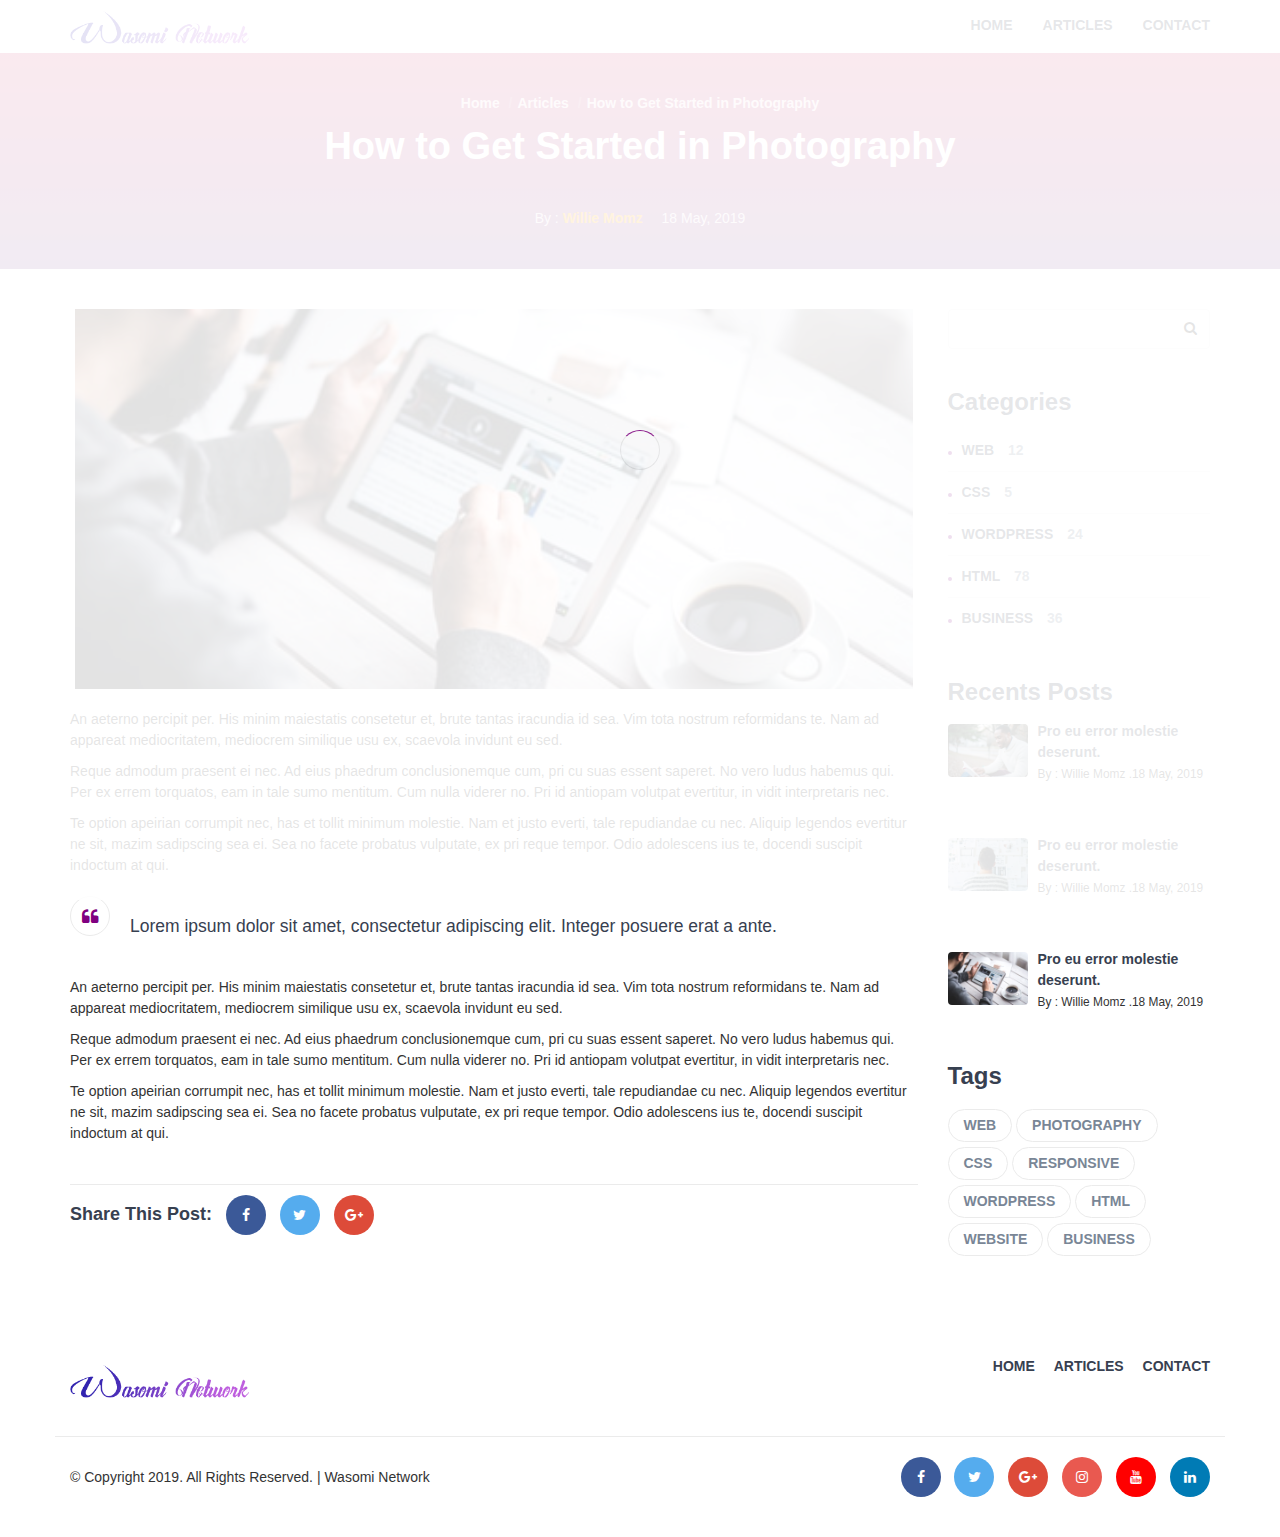
==== article-post.html @ 2d46e5b3 "Due to Github Pages TOS which only allows static pages, I've been forced to change all the php files" ====
<!DOCTYPE html>
<html lang="en">
<head>
	<meta charset="utf-8">
	<meta http-equiv="X-UA-Compatible" content="IE=edge">
	<meta name="viewport" content="width=device-width, initial-scale=1">
	<!-- The above 3 meta tags *must* come first in the head; any other head content must come *after* these tags -->

	<title>HTML Education Template</title>
	<!-- Bootstrap -->
	<link type="text/css" rel="stylesheet" href="css/bootstrap.min.css"/>

	<!-- Font Awesome Icon -->
	<link rel="stylesheet" href="css/font-awesome.min.css">

	<!-- Custom stlylesheet -->
	<link type="text/css" rel="stylesheet" href="css/style.css"/>
</head>
<body>

<!-- Header -->
<header id="header">
	<div class="container">

		<div class="navbar-header">
			<!-- Logo -->
			<div class="navbar-brand">
				<a class="logo" href="index.html">
					<img src="./img/logo.png" alt="logo">
				</a>
			</div>
			<!-- /Logo -->

			<!-- Mobile toggle -->
			<button class="navbar-toggle">
				<span></span>
			</button>
			<!-- /Mobile toggle -->
		</div>

		<!-- Navigation -->
		<nav id="nav">
			<ul class="main-menu nav navbar-nav navbar-right">
				<li><a href="index.html">Home</a></li>
				<li><a href="article.html">Articles</a></li>
				<li><a href="contact.html">Contact</a></li>
			</ul>
		</nav>
		<!-- /Navigation -->

	</div>
</header>
<!-- /Header -->

		<!-- Hero-area -->
		<div class="hero-area section">

			<!-- Backgound Image -->
			<div class="bg-image bg-parallax overlay" style="background-image:url(./img/article-post-background.jpg)"></div>
			<!-- /Backgound Image -->

			<div class="container">
				<div class="row">
					<div class="col-md-10 col-md-offset-1 text-center">
						<ul class="hero-area-tree">
							<li><a href="index.html">Home</a></li>
							<li><a href="articles.html">Articles</a></li>
							<li>How to Get Started in Photography</li>
						</ul>
						<h1 class="white-text">How to Get Started in Photography</h1>
						<ul class="article-post-meta">
							<li class="article-meta-author">By : <a href="#">Willie Momz</a></li>
							<li>18 May, 2019</li>
						</ul>
					</div>
				</div>
			</div>

		</div>
		<!-- /Hero-area -->

		<!-- article -->
		<div id="article" class="section">

			<!-- container -->
			<div class="container">

				<!-- row -->
				<div class="row">

					<!-- main article -->
					<div id="main" class="col-md-9">
                        <!--article image-->
                        <div class="row">
                            <img style="width: 100%; height: 400px; padding-left: 20px; padding-right: 20px; padding-bottom: 20px; object-fit: cover; " src="./img/course01.jpg" alt="">

                        </div>

						<!-- article post -->
						<div class="article-post">
							<p>An aeterno percipit per. His minim maiestatis consetetur et, brute tantas iracundia id sea. Vim tota nostrum reformidans te. Nam ad appareat mediocritatem, mediocrem similique usu ex, scaevola invidunt eu sed.</p>
							<p>Reque admodum praesent ei nec. Ad eius phaedrum conclusionemque cum, pri cu suas essent saperet. No vero ludus habemus qui. Per ex errem torquatos, eam in tale sumo mentitum. Cum nulla viderer no. Pri id antiopam volutpat evertitur, in vidit interpretaris nec.</p>
							<p>Te option apeirian corrumpit nec, has et tollit minimum molestie. Nam et justo everti, tale repudiandae cu nec. Aliquip legendos evertitur ne sit, mazim sadipscing sea ei. Sea no facete probatus vulputate, ex pri reque tempor. Odio adolescens ius te, docendi suscipit indoctum at qui.</p>
							<blockquote>
							  <p>Lorem ipsum dolor sit amet, consectetur adipiscing elit. Integer posuere erat a ante.</p>
							</blockquote>
							<p>An aeterno percipit per. His minim maiestatis consetetur et, brute tantas iracundia id sea. Vim tota nostrum reformidans te. Nam ad appareat mediocritatem, mediocrem similique usu ex, scaevola invidunt eu sed.</p>
							<p>Reque admodum praesent ei nec. Ad eius phaedrum conclusionemque cum, pri cu suas essent saperet. No vero ludus habemus qui. Per ex errem torquatos, eam in tale sumo mentitum. Cum nulla viderer no. Pri id antiopam volutpat evertitur, in vidit interpretaris nec.</p>
							<p>Te option apeirian corrumpit nec, has et tollit minimum molestie. Nam et justo everti, tale repudiandae cu nec. Aliquip legendos evertitur ne sit, mazim sadipscing sea ei. Sea no facete probatus vulputate, ex pri reque tempor. Odio adolescens ius te, docendi suscipit indoctum at qui.</p>
						</div>
						<!-- /article post -->

						<!-- article share -->
						<div class="article-share">
							<h4>Share This Post:</h4>
							<a href="#" class="facebook"><i class="fa fa-facebook"></i></a>
							<a href="#" class="twitter"><i class="fa fa-twitter"></i></a>
							<a href="#" class="google-plus"><i class="fa fa-google-plus"></i></a>
						</div>
						<!-- /article share -->


					</div>
					<!-- /main article -->

					<!-- aside article -->
					<div id="aside" class="col-md-3">

						<!-- search widget -->
						<div class="widget search-widget">
							<form>
								<input class="input" type="text" name="search">
								<button><i class="fa fa-search"></i></button>
							</form>
						</div>
						<!-- /search widget -->

						<!-- category widget -->
						<div class="widget category-widget">
							<h3>Categories</h3>
							<a class="category" href="#">Web <span>12</span></a>
							<a class="category" href="#">Css <span>5</span></a>
							<a class="category" href="#">Wordpress <span>24</span></a>
							<a class="category" href="#">Html <span>78</span></a>
							<a class="category" href="#">Business <span>36</span></a>
						</div>
						<!-- /category widget -->

						<!-- posts widget -->
						<div class="widget posts-widget">
							<h3>Recents Posts</h3>

							<!-- single posts -->
							<div class="single-article">
								<a class="single-article-img" href="javascript:;">
									<img src="./img/post01.jpg" alt="">
								</a>
								<a href="article-post.html">Pro eu error molestie deserunt.</a>
								<p><small>By : Willie Momz .18 May, 2019</small></p>
							</div>
							<!-- /single posts -->

							<!-- single posts -->
							<div class="single-article">
								<a class="single-article-img" href="javascript:;">
									<img src="./img/post02.jpg" alt="">
								</a>
								<a href="article-post.html">Pro eu error molestie deserunt.</a>
								<p><small>By : Willie Momz .18 May, 2019</small></p>
							</div>
							<!-- /single posts -->

							<!-- single posts -->
							<div class="single-article">
								<a class="single-article-img" href="javascript:;">
									<img src="./img/post03.jpg" alt="">
								</a>
								<a href="article-post.html">Pro eu error molestie deserunt.</a>
								<p><small>By : Willie Momz .18 May, 2019</small></p>
							</div>
							<!-- /single posts -->

						</div>
						<!-- /posts widget -->

						<!-- tags widget -->
						<div class="widget tags-widget">
							<h3>Tags</h3>
							<a class="tag" href="#">Web</a>
							<a class="tag" href="#">Photography</a>
							<a class="tag" href="#">Css</a>
							<a class="tag" href="#">Responsive</a>
							<a class="tag" href="#">Wordpress</a>
							<a class="tag" href="#">Html</a>
							<a class="tag" href="#">Website</a>
							<a class="tag" href="#">Business</a>
						</div>
						<!-- /tags widget -->

					</div>
					<!-- /aside article -->

				</div>
				<!-- row -->

			</div>
			<!-- container -->

		</div>
		<!-- /article -->

        <!-- Footer -->
	<footer id="footer" class="section">

		<!-- container -->
		<div class="container">

			<!-- row -->
			<div class="row">

				<!-- footer logo -->
				<div class="col-md-6">
					<div class="footer-logo">
						<a class="logo" href="index.html">
							<img src="./img/logo.png" alt="logo">
						</a>
					</div>
				</div>
				<!-- footer logo -->

				<!-- footer nav -->
				<div class="col-md-6">
					<ul class="footer-nav">
						<li><a href="index.html">Home</a></li>
						<li><a href="articles.html">Articles</a></li>
						<li><a href="contact.html">Contact</a></li>
					</ul>
				</div>
				<!-- /footer nav -->

			</div>
			<!-- /row -->

			<!-- row -->
			<div id="bottom-footer" class="row">

				<!-- social -->
				<div class="col-md-4 col-md-push-8">
					<ul class="footer-social">
						<li><a href="#" class="facebook"><i class="fa fa-facebook"></i></a></li>
						<li><a href="#" class="twitter"><i class="fa fa-twitter"></i></a></li>
						<li><a href="#" class="google-plus"><i class="fa fa-google-plus"></i></a></li>
						<li><a href="#" class="instagram"><i class="fa fa-instagram"></i></a></li>
						<li><a href="#" class="youtube"><i class="fa fa-youtube"></i></a></li>
						<li><a href="#" class="linkedin"><i class="fa fa-linkedin"></i></a></li>
					</ul>
				</div>
				<!-- /social -->

				<!-- copyright -->
				<div class="col-md-8 col-md-pull-4">
					<div class="footer-copyright">
						<span>&copy; Copyright 2019. All Rights Reserved. | Wasomi Network</span>
					</div>
				</div>
				<!-- /copyright -->

			</div>
			<!-- row -->

		</div>
		<!-- /container -->

	</footer>
	<!-- /Footer -->

	<!-- preloader -->
	<div id='preloader'><div class='preloader'></div></div>
	<!-- /preloader -->


	<!-- jQuery Plugins -->
	<script type="text/javascript" src="js/jquery.min.js"></script>
	<script type="text/javascript" src="js/bootstrap.min.js"></script>
	<script type="text/javascript" src="js/main.js"></script>

	</body>
</html>
---- css/style.css ----
/*
Template Name: HTML Scholar Template
Author: William Onsare

Colors:
	Body 		: #798696
	Headers 	: #374050
	Primary 	: #800080 //purple
	Grey 		: #EBEBEB

Fonts: Lato & Poppins


/*------------------------------------*\
	General
\*------------------------------------*/
/* --- typography --- */
html {
	scroll-behavior: smooth;
}

body {
    font-family: 'Poppins', sans-serif;
    font-size: 14px;
    font-weight: 300;
    line-height: 1.5em;
    overflow-x:hidden;
}

h1,h2,h3,h4,h5,h6 {
	margin-top: 12px;
	margin-bottom: 15px;
	font-weight: 600;
	color: #374050;
}

h1 {
	font-size:38px;
}

h2 {
	font-size:30px;
}

h3 {
	font-size:24px;
}

h4 {
	font-size:18px;
}

a {
	font-family: 'Lato', sans-serif;
	color: #374050;
	font-weight: 700;
}

a:hover,
a:focus{
    text-decoration: none;
    outline: none;
	color: #374050;
	opacity: 0.9;
}

ul,ol{
    margin: 0;
    padding: 0;
    list-style: none
}

.white-text {
	color: #FFF;
}

blockquote {
	position: relative;
	margin: 20px 0px;
	padding: 20px 20px 20px 60px;
	border-left: none;
	color: #374050;
}

blockquote:before{
	content:"\f10d";
	font-family:fontAwesome;
	position:absolute;
	left:0;
	top:0;
	color: #800080;
	width:40px;
	height:40px;
	line-height:40px;
	text-align:center;
	border-radius:50%;
	border:1px solid #EBEBEB;
}

.home-wrapper .row {
    display: flex !important;
    flex-wrap: wrap !important;
    margin-right: -15px;
    margin-left: -15px;
}

.align-items-center {
    align-items: center !important;
}

.justify-content-center {
    justify-content: center !important;
}

.text-center {
    text-align: center !important;
}

.text-left {
    text-align: left !important;
}

p-top-40 {
	padding-top: 40px;
}

.m-top-20 {
    margin-top: 20px;
}

.m-top-40 {
    margin-top: 40px;
}

.bullet-li li:before{
    content: ">";
    padding-right: 10px;
    color: #cc2b5e;;
}

.form-control {
    border-radius: 20px !important;
}

#slogan a{
    color: #ffffff;
    cursor: pointer;
    padding: 0 10px 0 10px;
}
#slogan a:hover{
    text-decoration: none;
    cursor: pointer;
    opacity: 0.8;
}
#slogan a:first-child:hover{
	color: orange;
}
#slogan a:nth-child(2):hover{
	color: #800080;
}
#slogan a:nth-of-type(3):hover{
	color: #be5ede;
}

.motto {
	display: none;
}
p.motto {
	font-size: 1.4rem;
	font-weight: bolder;
}
.motto:after {
	content: " ";
	display: block;
	height: 40px;
}

/* --- Section --- */
.section {
	position:relative;
	padding-top:40px;
	padding-bottom:40px;
}

.ad-section {
    position:relative;
    padding-top:10px;
    padding-bottom:10px;
}

.section-hr {
	margin-top:40px;
	margin-bottom:40px;
	border-color: #EBEBEB;
}

.section-header {
	margin-bottom:40px;
}

/* --- Background Image --- */
.bg-image {
	position:absolute;
	left:0;
	right:0;
	top:0;
	bottom:0;
	background-position:center;
	background-size:cover;
}

.bg-image.bg-parallax {
	background-attachment:fixed;
}

.bg-image.overlay:after {
	content:"";
	position:absolute;
	left:0;
	right:0;
	top:0;
	bottom:0;
	background: #cc2b5e;  /* fallback for old browsers */
	background: -webkit-linear-gradient(to bottom, #cc2b5e, #753a88);  /* Chrome 10-25, Safari 5.1-6 */
	background: linear-gradient(to bottom, #cc2b5e, #753a88); /* W3C, IE 10+/ Edge, Firefox 16+, Chrome 26+, Opera 12+, Safari 7+ */
	opacity: 0.8;
}

/* --- Buttons --- */
.main-button {
	position:relative;
	display:inline-block;
	padding:10px 30px;
	background-color: #800080;
	border: 2px solid transparent;
	border-radius: 40px;
	color: #FFF;
	-webkit-transition:0.2s all;
	transition:0.2s all;
}

.main-button:hover , .main-button:focus {
	background-color:#fff;
	border: 2px solid #800080;
	color:#800080;
}

.main-button.icon-button:hover , .main-button.icon-button:focus {
	padding-right: 45px;
}

.main-button.icon-button:after {
	content:"\f178";
	font-family:FontAwesome;
	position:absolute;
	width: 30px;
	right: 15px;
	text-align:center;
	opacity:0;
	-webkit-transition:0.2s all;
	transition:0.2s all;
}

.main-button.icon-button:hover:after , .main-button.icon-button:focus:after {
	opacity:1;
}

/* --  Input  -- */
input[type="text"], input[type="email"], input[type="password"], input[type="number"], input[type="date"], input[type="url"], input[type="tel"], textarea {
    height: 40px;
    width: 100%;
    border: 1px solid #EBEBEB;
	border-radius:4px;
	background: transparent;
    padding-left: 15px;
	padding-right: 15px;
	-webkit-transition:0.2s border-color;
	transition:0.2s border-color;
}

textarea {
    padding: 10px 15px;
}

input[type="text"]:focus, input[type="email"]:focus, input[type="password"]:focus, input[type="number"]:focus, input[type="date"]:focus, input[type="url"]:focus, input[type="tel"]:focus, textarea:focus {
	border-color:#800080;
}

/*------------------------------------*\
	Logo
\*------------------------------------*/
.navbar-brand {
    padding: 0;
}

.navbar-brand .logo {
	margin-top: 2px;
	display: inline-block;
}

.navbar-brand .logo > img {
	max-height:60px;
}

@media only screen and (max-width: 767px) {
	.navbar-brand {
		margin-left:15px;
	}
} 

/*------------------------------------*\
	Navigation
\*------------------------------------*/
#header {
	position:relative;
	left:0;
	right:0;
	top:0;
	z-index:99;
	border-bottom:1px solid rgba(235, 235, 235, 0.25);
	background-color:#FFF;
	-webkit-transition:0.2s all;
	transition:0.2s all;
}

#header.transparent-nav {
	position:absolute;
	background-color: transparent;
}

#header.transparent-nav .main-menu li a {
	color:#FFF;
}

.main-menu li a {
	text-transform:uppercase;
	-webkit-transition:0.2s all;
	transition:0.2s all;
}

.main-menu li a:hover , .main-menu li a:focus {
	background-color:transparent;
}

.main-menu li a:after {
	content:"";
	display:block;
	height:2px;
	background: orange;
	width:100%;
	-webkit-transform: translateY(5px);
	    -ms-transform: translateY(5px);
	        transform: translateY(5px);
	opacity:0;
	-webkit-transition:0.2s all;
	transition:0.2s all;
}

.main-menu li a:hover:after , .main-menu li a:focus:after {
	-webkit-transform: translateY(0px);
	    -ms-transform: translateY(0px);
	        transform: translateY(0px);
	opacity:1;
}

/* -- Mobile Nav -- */
@media only screen and (max-width: 767px) {
	#nav {
		position: fixed;
		top: 0;
		right: 0;
		width: 0%;
		max-width:250px;
		height: 100vh;
		background: #FFF;
		-webkit-box-shadow: 0px 5px 10px 0px rgba(0, 0, 0, 0.1);
		        box-shadow: 0px 5px 10px 0px rgba(0, 0, 0, 0.1);
		padding-top: 80px;
		padding-bottom: 40px;
		-webkit-transform: translateX(100%);
		    -ms-transform: translateX(100%);
		        transform: translateX(100%);
		-webkit-transition: 0.4s all cubic-bezier(.77,0,.18,1);
		transition: 0.4s all cubic-bezier(.77,0,.18,1);
		z-index:9;
	}

	#header.nav-collapse #nav{
		width:100%;
		-webkit-transform: translateX(0%);
		    -ms-transform: translateX(0%);
		        transform: translateX(0%);
	}
	
	.main-menu {
		margin:0;
	}
	
	.main-menu li a {
		color: #374050 !important;
		display: inline-block;
		margin-left: 40px;
	}
}

/* -- Mobile Toggle Btn -- */
.navbar-toggle {
	position:fixed;
	right:0;
	padding: 0;
	height: 40px;
	width: 40px;
	margin-top: 5px;
	z-index:99;
}

.navbar-toggle > span {
	position: absolute;
	top: 50%;
	left: 50%;
    -webkit-transform: translate(-50% , -50%);
        -ms-transform: translate(-50% , -50%);
            transform: translate(-50% , -50%);
	-webkit-transition: 0.2s background;
	transition: 0.2s background;
}

.navbar-toggle > span:before, .navbar-toggle > span:after {
	content: '';
	position:absolute;
	left:0;
	-webkit-transition: 0.2s -webkit-transform;
	transition: 0.2s -webkit-transform;
	transition: 0.2s transform;
	transition: 0.2s transform, 0.2s -webkit-transform;
}

.navbar-toggle > span , .navbar-toggle > span:before , .navbar-toggle > span:after {
	height: 2px;
	width: 25px;
	background-color:#374050;
}

.navbar-toggle > span:before {
	top: -10px;
}

.navbar-toggle > span:after {
	top: 10px;
}

#header.nav-collapse .navbar-toggle > span {
	background: transparent;
}

#header.nav-collapse .navbar-toggle > span:before {
    -webkit-transform: translateY(10px) rotate(45deg);
        -ms-transform: translateY(10px) rotate(45deg);
            transform: translateY(10px) rotate(45deg);
}

#header.nav-collapse .navbar-toggle > span:after {
    -webkit-transform: translateY(-10px) rotate(-45deg);
        -ms-transform: translateY(-10px) rotate(-45deg);
            transform: translateY(-10px) rotate(-45deg);
}

/*------------------------------------*\
	Hero Area
\*------------------------------------*/
#home.hero-area {
	height:calc(100vh - 240px);
	position:relative;
	padding-top: 80px;
	padding-bottom: 80px;
	background: #cc2b5e;  /* fallback for old browsers */
	background: -webkit-linear-gradient(to bottom, #cc2b5e, #753a88);  /* Chrome 10-25, Safari 5.1-6 */
	background: linear-gradient(to bottom, #cc2b5e, #753a88); /* W3C, IE 10+/ Edge, Firefox 16+, Chrome 26+, Opera 12+, Safari 7+ */
	opacity: 0.8;
}

.home-wrapper {
	position:absolute;
	top:50%;
	-webkit-transform:translateY(-50%);
	    -ms-transform:translateY(-50%);
	        transform:translateY(-50%);
	left:0;
	right:0;
}

/* -- Breadcrumb -- */
.hero-area-tree li {
	display:inline-block;
	font-family: 'Lato', sans-serif;
	font-weight:600;
	font-size:14px;
	color:rgba(255, 255, 255, 0.8);
}

.hero-area-tree li > a {
	color:rgba(255, 255, 255, 0.8);
}

.hero-area-tree li + li:before {
	content: "/";
	display: inline-block;
	margin: 0px 5px;
	color: rgba(235, 235, 235, 0.25);
}

.hero-profile {
    display:inline-block;
    font-family: 'Lato', sans-serif;
    font-weight:600;
    font-size:14px;
    color:rgba(255, 255, 255, 0.8);
}

/*------------------------------------*\
	articles
\*------------------------------------*/
.article {
	margin-top:20px;
	margin-bottom:20px;
}

.article .article-img {
	position: relative;
	display:block;
	margin-bottom:20px;
	border-radius:4px;
	overflow:hidden;
}

.article .article-img > img {
	width:100%;
}

/*
.article-img:after {
	content:"";
	position:absolute;
	left:0;
	top:0;
	bottom:0;
	right:0;
	background: linear-gradient(0deg, #cc2b5e 0%, #753a88 100%);
	opacity:0;
	-webkit-transition:0.2s opacity;
	transition:0.2s opacity;
}
*/

.article .article-img:hover:after {
	opacity:0.7;
}

.article .article-img .article-link-icon {
	position:absolute;
	left:50%;
	top:50%;
	-webkit-transform: translate(-50% , calc(-50% - 15px));
	    -ms-transform: translate(-50% , calc(-50% - 15px));
	        transform: translate(-50% , calc(-50% - 15px));
	width:40px;
	height:40px;
	line-height:40px;
	text-align:center;
	border:2px solid #fff;
	color:#fff;
	border-radius:50%;
	opacity:0;
	z-index:10;
	-webkit-transition:0.2s all;
	transition:0.2s all;
}

.article .article-img:hover .article-link-icon {
	-webkit-transform: translate(-50% , -50%);
	    -ms-transform: translate(-50% , -50%);
	        transform: translate(-50% , -50%);
	opacity:1;
}

.article .article-title {
	display:block;
	height:42px;
}

.article .article-details {
	margin-top: 20px;
	padding-top: 10px;
	border-top: 1px solid #EBEBEB;
}

.article .article-details .article-price {
	float: right;
}

.article .article-details .article-price.article-free {
	color: green;
}

.article .article-details .article-price.article-premium {
	color: #800080;
}

#articles .center-btn {
	text-align:center;
	margin-top:40px;
}

#scholars .horizontal-scroll-wrapper {
	overflow-x: auto;
	overflow-y: hidden;
	white-space: nowrap;
	overflow-scrolling: touch;
	-webkit-overflow-scrolling: touch;
}

/*div.horizontal-scroll-wrapper::-webkit-scrollbar {
	display: none;
}*/

#scholars .feature {
	width: 320px;
	margin-right: 40px;
	display: inline-block;
}

#scholars .feature:hover {
    border-bottom: 1px solid #800080;
}

#scholars .feature img{
    float: left;
    height: 80px;
    width: 80px;
    border-radius: 50%;
    object-fit: cover;
    margin: 20px;
}

#scholars .feature .feature-content {
    text-align: left;
    margin-left: 4px;
    padding: 10px;
    cursor: pointer;
}

#scholars .feature .feature-content a{
    text-decoration: none;
    font-family: Poppins;
    font-weight: 600;
}

/*------------------------------------*\
	Footer
\*------------------------------------*/

#bottom-footer {
	margin-top: 20px;
	padding-top: 20px;
	border-top: 1px solid #EBEBEB;
}

/* -- Footer Logo -- */
.footer-logo  .logo {
	margin-top: 20px;
	display: inline-block;
}

.footer-logo  .logo > img {
	max-height:60px;
}

/* -- Footer Nav -- */
.footer-nav {
	text-align: right;
	padding: 20px 0px;
}

.footer-nav li {
	display:inline-block;
	margin-left:15px
}

.footer-nav li a {
	display:block;
	text-transform:uppercase;
	-webkit-transition:0.2s color;
	transition:0.2s color;
}

.footer-nav li a:hover , .footer-nav li a:focus {
	color:#800080;
}

.footer-nav li a:after {
	content:"";
	display:block;
	height:2px;
	background: linear-gradient(0deg, #cc2b5e 0%, #753a88 100%);
	width:100%;
	-webkit-transform: translateY(5px);
	    -ms-transform: translateY(5px);
	        transform: translateY(5px);
	opacity:0;
	-webkit-transition:0.2s all;
	transition:0.2s all;
}

.footer-nav li a:hover:after , .footer-nav li a:focus:after {
	-webkit-transform: translateY(0px);
	    -ms-transform: translateY(0px);
	        transform: translateY(0px);
	opacity:1;
}

/* -- Footer copyright -- */
.footer-copyright {
	line-height:40px;
}

/* -- Footer Social -- */
.footer-social {
	text-align:right;
}

.footer-social li {
	display:inline-block;
	margin-left:10px;
}

.footer-social li a {
	display:block;
	width:40px;
	height:40px;
	line-height:40px;
	text-align:center;
	border-radius:50%;
	color:#FFF;
	background-color:#EBEBEB;
	-webkit-transition:0.2s opacity;
	transition:0.2s opacity;
}

.footer-social li a.facebook {
	background-color:#3b5998;
}

.footer-social li a.twitter {
	background-color:#55acee;
}

.footer-social li a.google-plus {
	background-color:#dd4b39;
}

.footer-social li a.instagram {
	background-color:#e95950;
}

.footer-social li a.youtube {
	background-color:#ff0000;
}

.footer-social li a.linkedin {
	background-color:#007bb5;
}

/*------------------------------------*\
	Contact Page
\*------------------------------------*/
/* -- Contact Form -- */
.contact-form:after {
	content:"";
	display:block;
	clear:both;
}

.contact-form .input {
	margin-bottom:20px;
}

.contact-form textarea.input {
	height:200px;
}

/* -- Contact Information -- */
.contact-details li  {
	margin-bottom:20px;
}

.contact-details li i {
	color: #800080;
	margin-right: 15px;
	border: 1px solid #EBEBEB;
	border-radius: 50%;
	width: 40px;
	height: 40px;
	line-height: 40px;
	text-align: center;
}

/* -- Contact Map -- */
#contact-map {
	height:260px;
	border-radius:4px;
}

/*------------------------------------*\
	article Page
\*------------------------------------*/
/* -- Single article -- */
.single-article {
	margin-bottom:40px;
}

.single-article .article-img > a {
	position:relative;
	display:block;
	border-radius:4px;
	overflow:hidden;
}

.single-article .article-img img {
	width:100%;
}

.single-article .article-img > a:after {
	content:"";
	position:absolute;
	left:0;
	top:0;
	bottom:0;
	right:0;
	background: linear-gradient(0deg, #cc2b5e 0%, #753a88 100%);
	opacity:0;
	-webkit-transition:0.2s opacity;
	transition:0.2s opacity;
}

.single-article .article-img > a:hover:after {
	opacity:0.7;
}

.single-article .article-meta {
	margin-top: 20px;
	padding-top: 10px;
	border-top: 1px solid #EBEBEB;
}

.single-article .article-meta .article-meta-author > a {
	color: #800080;
}



/* -- Pagination -- */
.post-pagination {
	margin-top:40px;
	text-align:center;
}

.post-pagination .pages {
	display:inline-block;
}

.post-pagination .pages li {
	display:inline-block;
}

.post-pagination .pages li + li {
	margin-left:10px;
}

.post-pagination .pages li {
	width: 40px;
	height: 40px;
	line-height: 40px;
	text-align: center;
	border-radius: 50%;
	background-color: #EBEBEB;
	-webkit-transition: 0.2s all;
	transition: 0.2s all;
}

.post-pagination .pages li a {
	display:block;
	-webkit-transition: 0.2s color;
	transition: 0.2s color;
}

.post-pagination .pages li:hover  , .post-pagination .pages li.active {
	background-color: #800080;
	color:#FFF;
}

.post-pagination .pages li:hover a {
	color:#FFF;
} 

.pagination-back , .pagination-next {
	display: block;
	text-align: center;
	border-radius: 40px;
	background-color: #EBEBEB;
	-webkit-transition: 0.2s all;
	transition: 0.2s all;
	height:40px;
	padding:0px 30px;
	line-height:40px;
}

.pagination-next:hover  , .pagination-back:hover  {
	color:#FFF;
	background-color:#800080;
}

.pagination-next:after {
	content:"\f178";
	font-family:FontAwesome;
	margin-left:15px;
}

.pagination-back:before {
	content:"\f177";
	font-family:FontAwesome;
	margin-right:15px;
}

/*------------------------------------*\
	article Page Sidebar
\*------------------------------------*/
.widget + .widget {
	margin-top:40px;
}

/*-- Search --*/
.widget.search-widget {
	position:relative
}

.widget.search-widget .input {
	padding-right:60px;
}

.widget.search-widget button {
	position:absolute;
	right:0;
	top:0;
	height:40px;
	width:40px;
	background-color:transparent;
	border:none;
}

.widget.search-widget .input:focus + button {
	color:#800080;
}

/*-- Category --*/
.category-widget .category {
	display:block;
	text-transform:uppercase;
	padding-top: 10px;
	padding-bottom: 10px;
}

.category-widget .category + .category {
	border-top: 1px solid #EBEBEB;
}

.category-widget .category:before {
	content: "";
	display: inline-block;
	width: 4px;
	height: 4px;
	border-radius: 50%;
	background-color: #800080;
	margin-right:10px;
}

.category-widget .category span {
	font-size:14px;
	margin-left:10px;
	color:#798696;
}

/*-- Sidebar Posts --*/
.single-article:after {
	content:"";
	display:block;
	clear:both;
}

.single-article + .single-article {
	margin-top:20px;
}

.single-article .single-article-img {
	position:relative;
	width: 80px;
	display: block;
	float: left;
	margin-right: 10px;
	margin-top: 3px;
	border-radius: 4px;
	overflow: hidden;
}

.single-article .single-article-img img {
	width:100%;
}

.single-article-img:after {
	content:"";
	position:absolute;
	left:0;
	top:0;
	bottom:0;
	right:0;
	background: linear-gradient(0deg, #cc2b5e 0%, #753a88 100%);
	opacity:0;
	-webkit-transition:0.2s opacity;
	transition:0.2s opacity;
}

.single-article-img:hover:after {
	opacity:0.7;
}

/*-- Tags --*/
.tags-widget .tag {
	display: inline-block;
	font-size: 14px;
	text-transform: uppercase;
	margin-right: 0px;
	margin-top: 5px;
	padding: 5px 15px;
	border-radius: 40px;
	border: 1px solid #EBEBEB;
	color: #798696;
	-webkit-transition: 0.2s all;
	transition: 0.2s all;
}

.tags-widget .tag:hover {
	background-color:#800080;
	border-color:#800080;
	color:#FFF;
}

/*------------------------------------*\
	Single Post Page
\*------------------------------------*/
/* --- article Post Meta --- */
.article-post-meta {
	margin-top:40px;
}

.article-post-meta li {
	display:inline-block;
}

.article-post-meta li + li {
	margin-left:15px;
}

.article-post-meta li , .article-post-meta li > a {
	color: rgba(255, 255, 255, 0.8);
}

.article-post-meta .article-meta-author > a {
	color: orange;
}

/* --- article Share --- */
.article-share {
	border-top: 1px solid #EBEBEB;
	padding-top: 10px;
	margin-top: 40px;
}

.article-share > h4 {
	display:inline-block;
	margin:0;
}

.article-share a  {
	display:inline-block;
	margin-left:10px;
	width:40px;
	height:40px;
	line-height:40px;
	text-align:center;
	color:#FFF;
	background-color:#EBEBEB;
	border-radius:50%;
	-webkit-transition:0.2s opacity;
	transition:0.2s opacity;
}

.article-share a.facebook {
	background-color:#3b5998;
}

.article-share a.twitter {
	background-color:#55acee;
}

.article-share a.google-plus {
	background-color:#dd4b39;
}

/*------------------------------------*\
	Profile Page
\*------------------------------------*/
.profile-details {
	width: 100%;
}
.profile-details li {
	margin-bottom: 10px;
}
.profile-details li i {
	color: #800080;
	border: 1px solid #EBEBEB;
	border-radius: 50%;
	margin-right: 10px;
	width: 40px;
	height: 40px;
	line-height: 40px;
	text-align: center;
}

#main #profile-img {
    width: 100%; height: 200px; padding-left: 20px; padding-bottom: 20px; object-fit: cover; object-position: center;
}

/*------------------------------------*\
	Responsive
\*------------------------------------*/
@media only screen and (max-width: 991px) {
	.section-header h2 {
		font-size:24px;
	}

	/*-- Why us --*/
	#scholars .feature {
		margin-top:40px;
	}
	
	/*-- Footer --*/
	.footer-logo {
		text-align:center;
	}
	
	.footer-nav {
		text-align:center;
	}
	.footer-nav li {
		margin-top: 10px;
	}
	
	.footer-social {
		text-align:center;
	}
	.footer-social li {
		margin-top: 10px;
	}
	
	.footer-copyright {
		text-align:center;
		line-height:inherit;
		margin-top:20px;
	}
	
	/*-- Contact page --*/
	.contact-form  {
		margin-bottom:40px;
	}

	.contact-form button {
		float:none !important;
	}
	
	/*-- article page --*/
	#main {
		margin-bottom:80px;
	}
}

@media only screen and (max-width: 767px) {
	/*-- Hero area --*/
	.hero-area h1 {
		font-size:30px;
	}

	/* -- Breadcrumb -- */
	.hero-area-tree li {
		font-size:12px;
	}

	/*-- Pagination --*/
	.post-pagination .pages {
		display:none;
	}
}

@media only screen and (max-width: 480px) {
	/*-- articles --*/
	#articles-wrapper [class*='col-xs'] {
		width:100%;
	}
	
	/*-- article Comments --*/
	.article-comments .media .media {
		margin-left:0px;
	}
	
	/*-- article Reply Form --*/
	.article-reply-form .input.name-input , .article-reply-form .input.email-input {
		width: 100%;
		float:none;
	}
	
	.article-reply-form .input.email-input {
		margin-left: 0px;
	}
}

/*------------------------------------*\
	Preloader
\*------------------------------------*/ 
#preloader {
	position:fixed;
	left:0;
	right:0;
	top:0;
	bottom:0;
	background-color:#FFF;
	z-index:9999;
}

#preloader .preloader {
	position:absolute;
	left:50%;
	top:50%;
	-webkit-transform: translate(-50% , -50%);
	    -ms-transform: translate(-50% , -50%);
	        transform: translate(-50% , -50%);
}

#preloader .preloader:after {
	content:"";
	display:block;
	width:40px;
	height:40px;
	border: 1px solid #EBEBEB;
    border-top: 1px solid #800080;
    border-radius: 50%;
	-webkit-animation: 1s preloader linear infinite;
	        animation: 1s preloader linear infinite;
}

@-webkit-keyframes preloader {
	from { -webkit-transform: rotate(0deg); transform: rotate(0deg);}
	to { -webkit-transform: rotate(360deg); transform: rotate(360deg);}
}

@keyframes preloader {
	from { -webkit-transform: rotate(0deg); transform: rotate(0deg);}
	to { -webkit-transform: rotate(360deg); transform: rotate(360deg);}
}
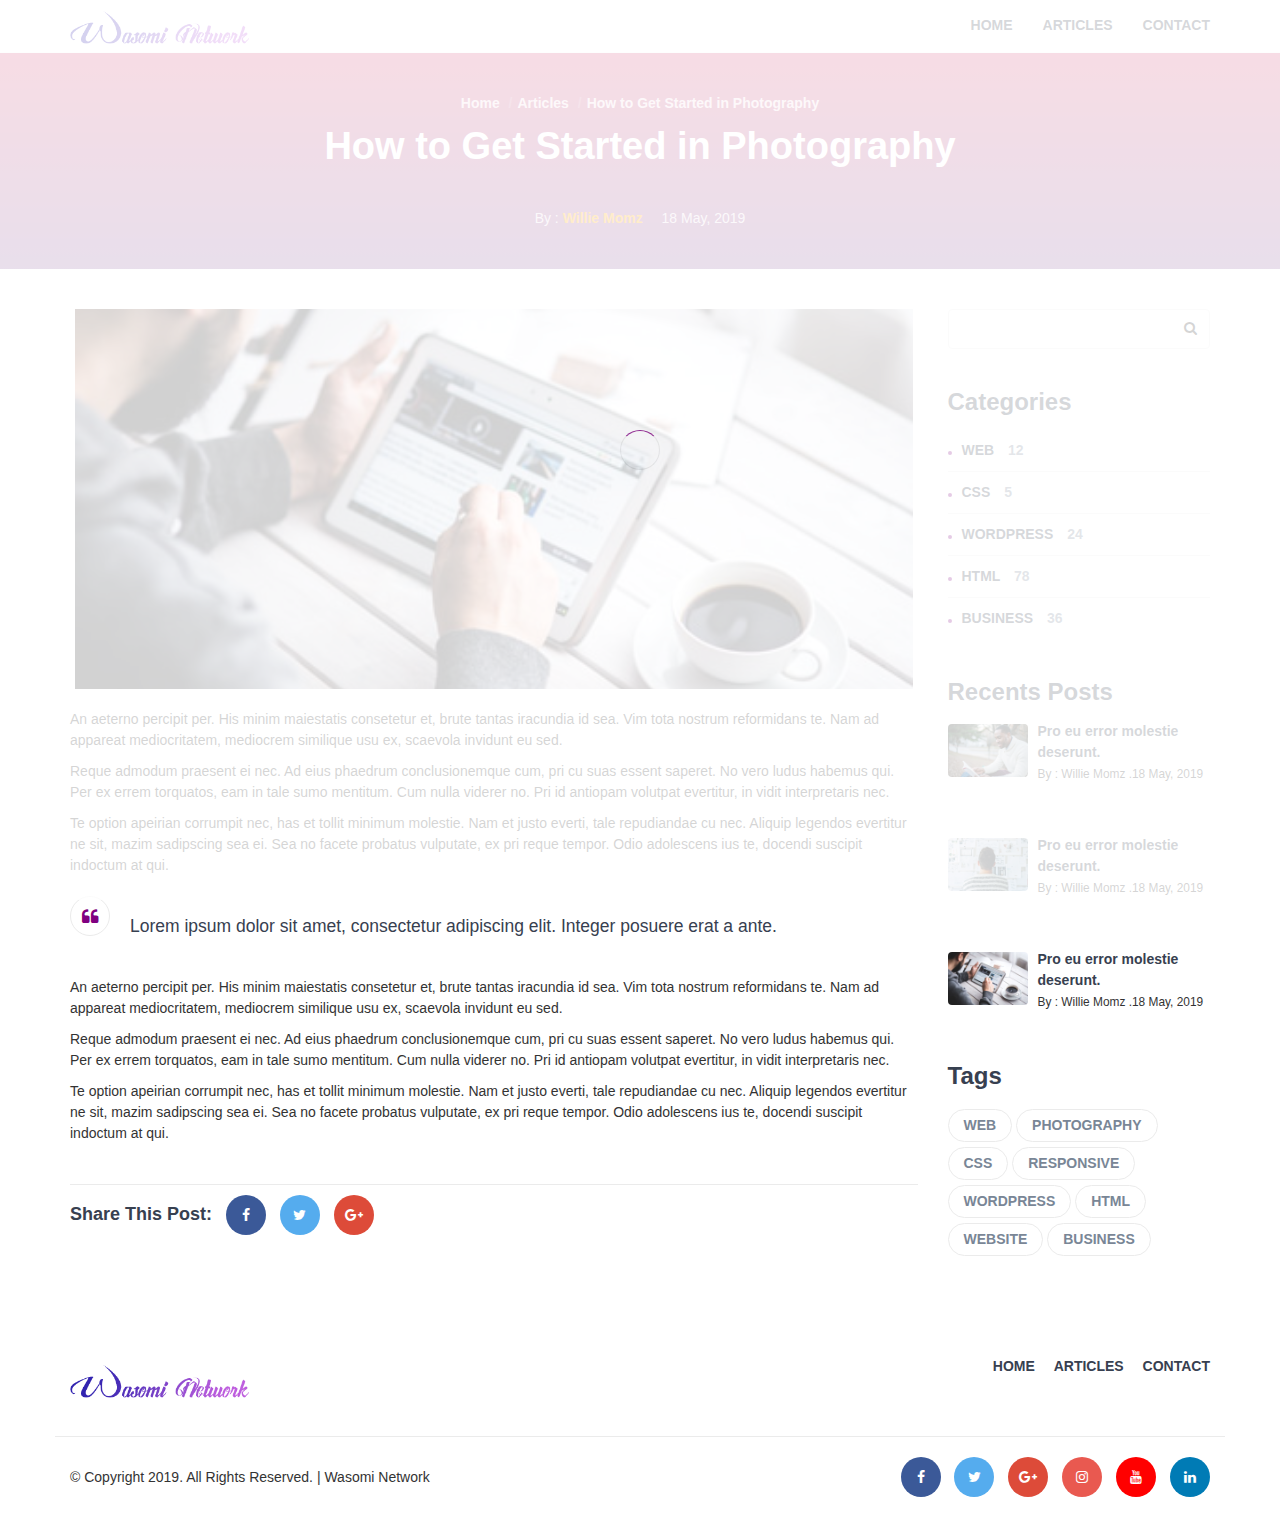
==== commit 6e8a8414: "file type from php to html" ====
--- a/article-post.html
+++ b/article-post.html
@@ -6,7 +6,7 @@
 	<meta name="viewport" content="width=device-width, initial-scale=1">
 	<!-- The above 3 meta tags *must* come first in the head; any other head content must come *after* these tags -->
 
-	<title>HTML Education Template</title>
+	<title>Wasomi Network</title>
 	<!-- Bootstrap -->
 	<link type="text/css" rel="stylesheet" href="css/bootstrap.min.css"/>
 
